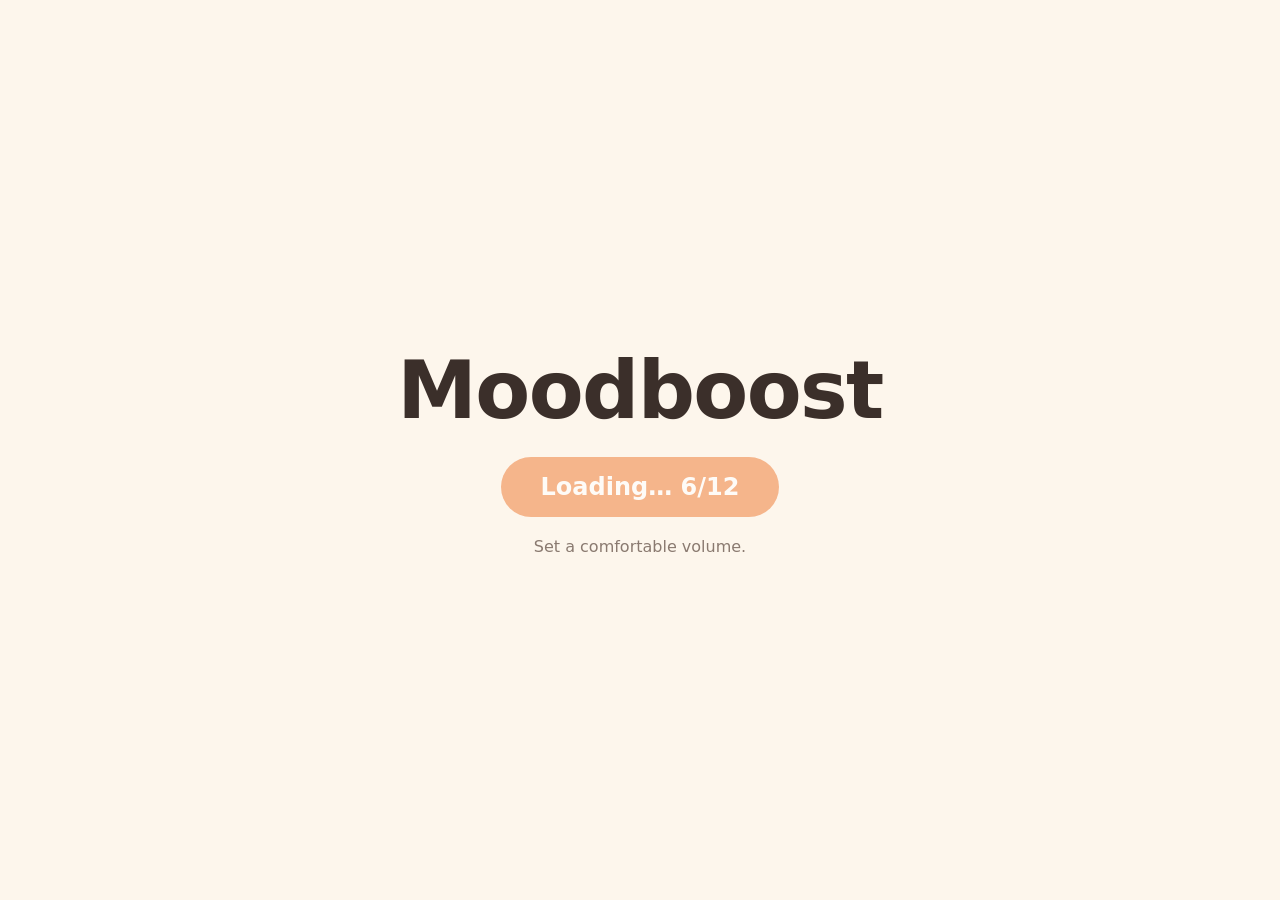
==== index.html @ be29e2e5 "Add audio prototype with placeholder faces Session flow scheduled on the audio clock: voices join ev" ====
<!doctype html>
<html lang="en">
<head>
  <meta charset="utf-8">
  <meta name="viewport" content="width=device-width, initial-scale=1, viewport-fit=cover">
  <meta name="color-scheme" content="light dark">
  <title>Moodboost</title>
  <link rel="stylesheet" href="style.css">
  <script type="module" src="js/main.js"></script>
</head>
<body>
  <main id="stage" aria-hidden="true"></main>

  <section id="screen-start" class="screen">
    <h1>Moodboost</h1>
    <button id="btn-start" class="big-button" type="button" disabled>Loading…</button>
    <p class="hint">Set a comfortable volume.</p>
    <p id="load-error" class="error" hidden></p>
  </section>

  <section id="screen-end" class="screen" hidden>
    <button id="btn-again" class="big-button" type="button">Play again</button>
  </section>

  <button id="btn-stop" class="stop-button" type="button" hidden>Stop</button>
</body>
</html>
---- style.css ----
:root {
  --bg: #fdf6ec;
  --fg: #3b2f2a;
  --accent: #f08a4b;
  --accent-fg: #ffffff;
  --muted: #8a7a70;
  --cell-radius: 18px;
}

@media (prefers-color-scheme: dark) {
  :root {
    --bg: #1f1a24;
    --fg: #f3ece6;
    --accent: #f5a06a;
    --accent-fg: #1f1a24;
    --muted: #a99c94;
  }
}

* {
  box-sizing: border-box;
}

html,
body {
  margin: 0;
  height: 100%;
}

body {
  background: var(--bg);
  color: var(--fg);
  font-family: system-ui, -apple-system, "Segoe UI", Roboto, sans-serif;
  overflow: hidden;
  -webkit-tap-highlight-color: transparent;
}

/* ---- Stage and character cells ---- */

#stage {
  position: fixed;
  inset: env(safe-area-inset-top) env(safe-area-inset-right) env(safe-area-inset-bottom) env(safe-area-inset-left);
}

.cell {
  position: absolute;
  left: 0;
  top: 0;
  padding: 1.5%;
  transition: transform 0.7s cubic-bezier(0.22, 1, 0.36, 1),
              width 0.7s cubic-bezier(0.22, 1, 0.36, 1),
              height 0.7s cubic-bezier(0.22, 1, 0.36, 1);
}

.cell svg {
  display: block;
  width: 100%;
  height: 100%;
  border-radius: var(--cell-radius);
}

.cell.entering svg {
  animation: pop-in 0.6s cubic-bezier(0.34, 1.56, 0.64, 1) both;
}

@keyframes pop-in {
  from { transform: scale(0); }
  to { transform: scale(1); }
}

/* ---- Screens ---- */

.screen {
  position: fixed;
  inset: 0;
  display: flex;
  flex-direction: column;
  align-items: center;
  justify-content: center;
  gap: 1.25rem;
  padding: 16px;
  text-align: center;
}

.screen[hidden] {
  display: none;
}

#screen-end {
  background: color-mix(in srgb, var(--bg) 70%, transparent);
}

h1 {
  margin: 0;
  font-size: clamp(2.5rem, 8vw, 5rem);
  letter-spacing: -0.02em;
}

.big-button {
  min-width: 12rem;
  padding: 1rem 2.5rem;
  border: 0;
  border-radius: 999px;
  background: var(--accent);
  color: var(--accent-fg);
  font: inherit;
  font-size: 1.5rem;
  font-weight: 600;
  cursor: pointer;
}

.big-button:disabled {
  opacity: 0.6;
  cursor: default;
}

.big-button:focus-visible,
.stop-button:focus-visible {
  outline: 3px solid var(--fg);
  outline-offset: 3px;
}

.hint {
  margin: 0;
  color: var(--muted);
}

.error {
  max-width: 32rem;
  margin: 0;
  color: #d64545;
}

.stop-button {
  position: fixed;
  right: calc(12px + env(safe-area-inset-right));
  bottom: calc(12px + env(safe-area-inset-bottom));
  padding: 0.5rem 1rem;
  border: 1px solid color-mix(in srgb, var(--fg) 25%, transparent);
  border-radius: 999px;
  background: color-mix(in srgb, var(--bg) 80%, transparent);
  color: var(--muted);
  font: inherit;
  cursor: pointer;
}

.stop-button[hidden] {
  display: none;
}
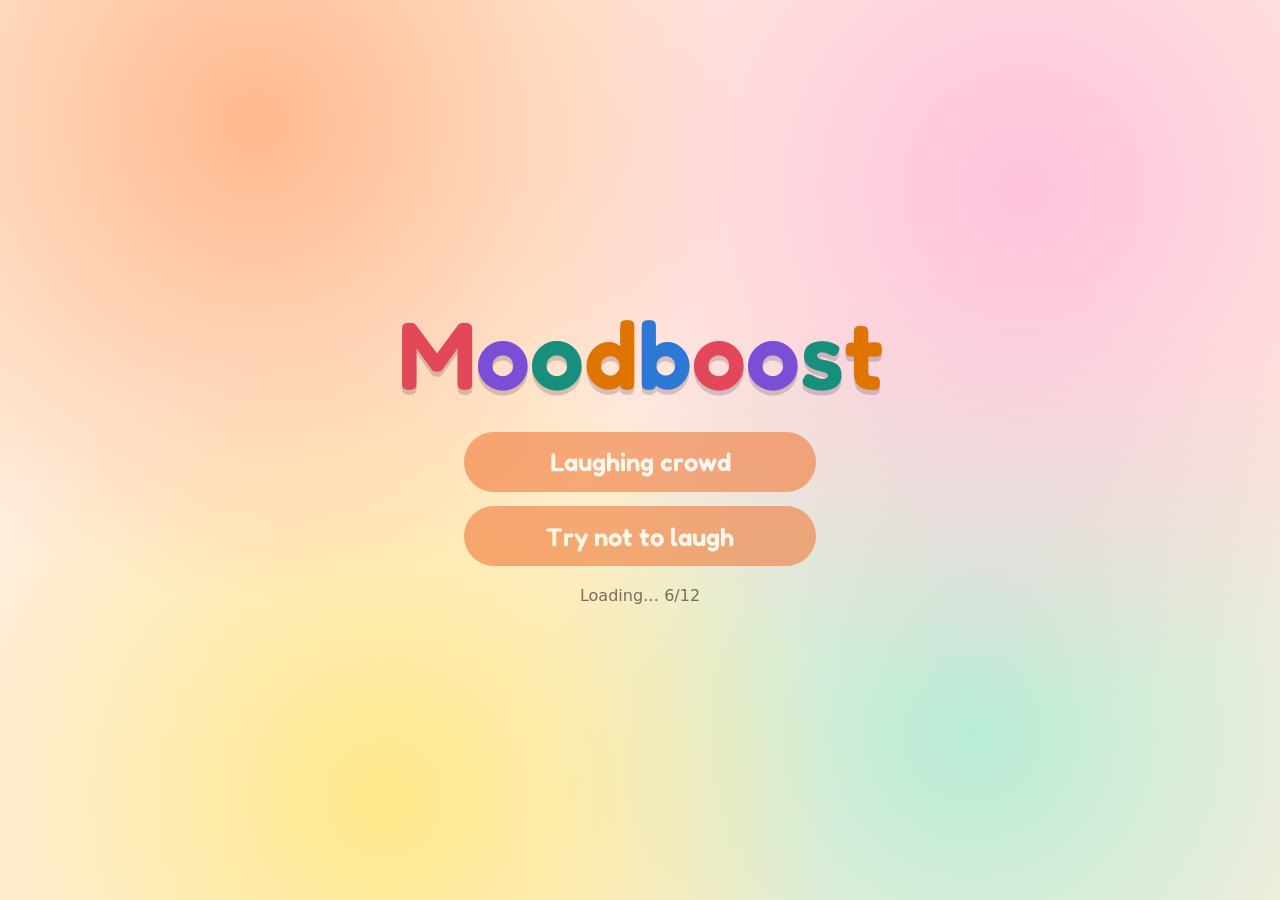
==== commit 618286cf: "Add Try not to laugh mode where laughter spreads face to face Co-Authored-By: Claude Opus 5.5 <norep" ====
--- a/index.html
+++ b/index.html
@@ -13,13 +13,19 @@
 
   <section id="screen-start" class="screen">
     <h1>Moodboost</h1>
-    <button id="btn-start" class="big-button" type="button" disabled>Loading…</button>
-    <p class="hint">Set a comfortable volume.</p>
+    <div class="modes">
+      <button class="big-button" type="button" data-mode="crowd" disabled>Laughing crowd</button>
+      <button class="big-button" type="button" data-mode="contagion" disabled>Try not to laugh</button>
+    </div>
+    <p id="hint" class="hint">Loading…</p>
     <p id="load-error" class="error" hidden></p>
   </section>
 
   <section id="screen-end" class="screen" hidden>
-    <button id="btn-again" class="big-button" type="button">Play again</button>
+    <div class="modes">
+      <button class="big-button" type="button" data-mode="crowd">Laughing crowd</button>
+      <button class="big-button" type="button" data-mode="contagion">Try not to laugh</button>
+    </div>
   </section>
 
   <button id="btn-stop" class="stop-button" type="button" hidden>Stop</button>
--- a/style.css
+++ b/style.css
@@ -1,19 +1,49 @@
+/* Fredoka (SIL OFL, see fonts/OFL.txt), self-hosted: latin subset,
+   variable weight 400–700. */
+@font-face {
+  font-family: "Fredoka";
+  src: url("fonts/fredoka-latin.woff2") format("woff2");
+  font-weight: 400 700;
+  font-display: swap;
+}
+
 :root {
-  --bg: #fdf6ec;
+  --font-fun: "Fredoka", system-ui, -apple-system, "Segoe UI", Roboto, sans-serif;
+  --bg: #ffeedd;
   --fg: #3b2f2a;
-  --accent: #f08a4b;
+  --accent: #f07a3b;
   --accent-fg: #ffffff;
-  --muted: #8a7a70;
+  --muted: #7d6a60;
   --cell-radius: 18px;
+  /* Colour blobs of the animated background */
+  --blob-1: #ffb98f;
+  --blob-2: #ffc2dd;
+  --blob-3: #ffe98a;
+  --blob-4: #b9ecd6;
+  /* Title letters cycle through these */
+  --title-1: #e2475a;
+  --title-2: #7a4fd8;
+  --title-3: #168f7c;
+  --title-4: #e07400;
+  --title-5: #2c78d4;
 }
 
 @media (prefers-color-scheme: dark) {
   :root {
-    --bg: #1f1a24;
-    --fg: #f3ece6;
-    --accent: #f5a06a;
-    --accent-fg: #1f1a24;
-    --muted: #a99c94;
+    --bg: #3b2150;
+    --fg: #fbf1ea;
+    --accent: #ffa36b;
+    --accent-fg: #2d1840;
+    --muted: #dcc6d6;
+    --blob-1: #a8436f;
+    --blob-2: #6d3c9c;
+    --blob-3: #c0703a;
+    --blob-4: #2f6a8f;
+    --title-1: #ff8a8a;
+    --title-2: #ffd166;
+    --title-3: #7ee6c6;
+    --title-4: #ffa86b;
+    --title-5: #9fc3ff;
   }
 }
 
@@ -35,6 +65,34 @@
   -webkit-tap-highlight-color: transparent;
 }
 
+/* Slowly drifting colour blobs. An oversized layer moved only with
+   transform, so the animation stays on the compositor (no repaints). */
+body::before {
+  content: "";
+  position: fixed;
+  inset: -50vmax;
+  z-index: -1;
+  background:
+    radial-gradient(circle at 35% 35%, var(--blob-1) 0, transparent 22%),
+    radial-gradient(circle at 65% 38%, var(--blob-2) 0, transparent 24%),
+    radial-gradient(circle at 40% 66%, var(--blob-3) 0, transparent 22%),
+    radial-gradient(circle at 63% 63%, var(--blob-4) 0, transparent 22%),
+    var(--bg);
+  animation: background-drift 36s ease-in-out infinite alternate;
+}
+
+@keyframes background-drift {
+  0% { transform: rotate(0deg) scale(1); }
+  50% { transform: rotate(40deg) scale(1.15) translate(3%, -2%); }
+  100% { transform: rotate(-25deg) scale(1.05) translate(-3%, 2%); }
+}
+
+@media (prefers-reduced-motion: reduce) {
+  body::before {
+    animation: none;
+  }
+}
+
 /* ---- Stage and character cells ---- */
 
 #stage {
@@ -46,26 +104,45 @@
   position: absolute;
   left: 0;
   top: 0;
-  padding: 1.5%;
   transition: transform 0.7s cubic-bezier(0.22, 1, 0.36, 1),
               width 0.7s cubic-bezier(0.22, 1, 0.36, 1),
               height 0.7s cubic-bezier(0.22, 1, 0.36, 1);
 }
 
+/* The gap between cells comes from the SVG being a bit smaller than its
+   cell (percentages of the cell, so it scales with the grid). */
 .cell svg {
   display: block;
-  width: 100%;
-  height: 100%;
+  width: 94%;
+  height: 94%;
+  margin: 3%;
   border-radius: var(--cell-radius);
+  box-shadow: 0 6px 20px rgb(40 10 40 / 0.18);
 }
 
 .cell.entering svg {
-  animation: pop-in 0.6s cubic-bezier(0.34, 1.56, 0.64, 1) both;
+  animation: pop-in 0.6s cubic-bezier(0.34, 1.56, 0.64, 1) var(--enter-delay, 0s) both;
 }
 
 @keyframes pop-in {
   from { transform: scale(0); }
   to { transform: scale(1); }
+}
+
+@keyframes fade-in {
+  from { opacity: 0; }
+  to { opacity: 1; }
+}
+
+/* Less movement: cells jump to their new places and fade in. */
+@media (prefers-reduced-motion: reduce) {
+  .cell {
+    transition: none;
+  }
+
+  .cell.entering svg {
+    animation-name: fade-in;
+  }
 }
 
 /* ---- Screens ---- */
@@ -87,26 +164,70 @@
 }
 
 #screen-end {
-  background: color-mix(in srgb, var(--bg) 70%, transparent);
+  background: color-mix(in srgb, var(--bg) 55%, transparent);
 }
 
 h1 {
-  margin: 0;
-  font-size: clamp(2.5rem, 8vw, 5rem);
-  letter-spacing: -0.02em;
+  --bounce: 0.14em;
+  margin: 0;
+  font-family: var(--font-fun);
+  font-size: clamp(3rem, 10vw, 6rem);
+  font-weight: 600;
+  text-shadow: 0 0.05em 0 rgb(40 10 40 / 0.18);
+}
+
+/* Every letter of the title in a different colour. */
+h1 > span:nth-child(5n + 1) { color: var(--title-1); }
+h1 > span:nth-child(5n + 2) { color: var(--title-2); }
+h1 > span:nth-child(5n + 3) { color: var(--title-3); }
+h1 > span:nth-child(5n + 4) { color: var(--title-4); }
+h1 > span:nth-child(5n + 5) { color: var(--title-5); }
+
+.modes {
+  display: flex;
+  flex-direction: column;
+  gap: 0.9rem;
+  width: min(100%, 22rem);
 }
 
 .big-button {
+  --bounce: 0.08em;
   min-width: 12rem;
-  padding: 1rem 2.5rem;
+  padding: 0.9rem 2.5rem;
   border: 0;
   border-radius: 999px;
   background: var(--accent);
   color: var(--accent-fg);
   font: inherit;
-  font-size: 1.5rem;
+  font-family: var(--font-fun);
+  font-size: 1.6rem;
   font-weight: 600;
   cursor: pointer;
+}
+
+/* Letters that bob and tilt in a wave, as if the text were laughing.
+   Spans are created by setBouncyText() in main.js. */
+.bouncy > span {
+  display: inline-block;
+  animation: letter-bounce 1.8s ease-in-out infinite;
+  animation-delay: calc(var(--i) * 0.11s - 2s);
+}
+
+@keyframes letter-bounce {
+  0%, 100% { transform: translateY(0) rotate(0deg); }
+  25% { transform: translateY(calc(var(--bounce) * -1)) rotate(-5deg); }
+  50% { transform: translateY(calc(var(--bounce) * 0.25)) rotate(3deg); }
+  75% { transform: translateY(calc(var(--bounce) * -0.4)) rotate(-1deg); }
+}
+
+.big-button:disabled > span {
+  animation: none;
+}
+
+@media (prefers-reduced-motion: reduce) {
+  .bouncy > span {
+    animation: none;
+  }
 }
 
 .big-button:disabled {
@@ -131,16 +252,23 @@
   color: #d64545;
 }
 
+/* The only way to end a session, so it must be easy to find, but it
+   shouldn't compete with the faces. */
 .stop-button {
   position: fixed;
-  right: calc(12px + env(safe-area-inset-right));
-  bottom: calc(12px + env(safe-area-inset-bottom));
-  padding: 0.5rem 1rem;
-  border: 1px solid color-mix(in srgb, var(--fg) 25%, transparent);
+  z-index: 1;
+  right: calc(16px + env(safe-area-inset-right));
+  bottom: calc(16px + env(safe-area-inset-bottom));
+  padding: 0.6rem 1.4rem;
+  border: 2px solid color-mix(in srgb, var(--fg) 45%, transparent);
   border-radius: 999px;
-  background: color-mix(in srgb, var(--bg) 80%, transparent);
-  color: var(--muted);
+  background: color-mix(in srgb, var(--bg) 88%, transparent);
+  box-shadow: 0 4px 14px rgb(40 10 40 / 0.25);
+  color: var(--fg);
   font: inherit;
+  font-family: var(--font-fun);
+  font-size: 1.1rem;
+  font-weight: 600;
   cursor: pointer;
 }
 
